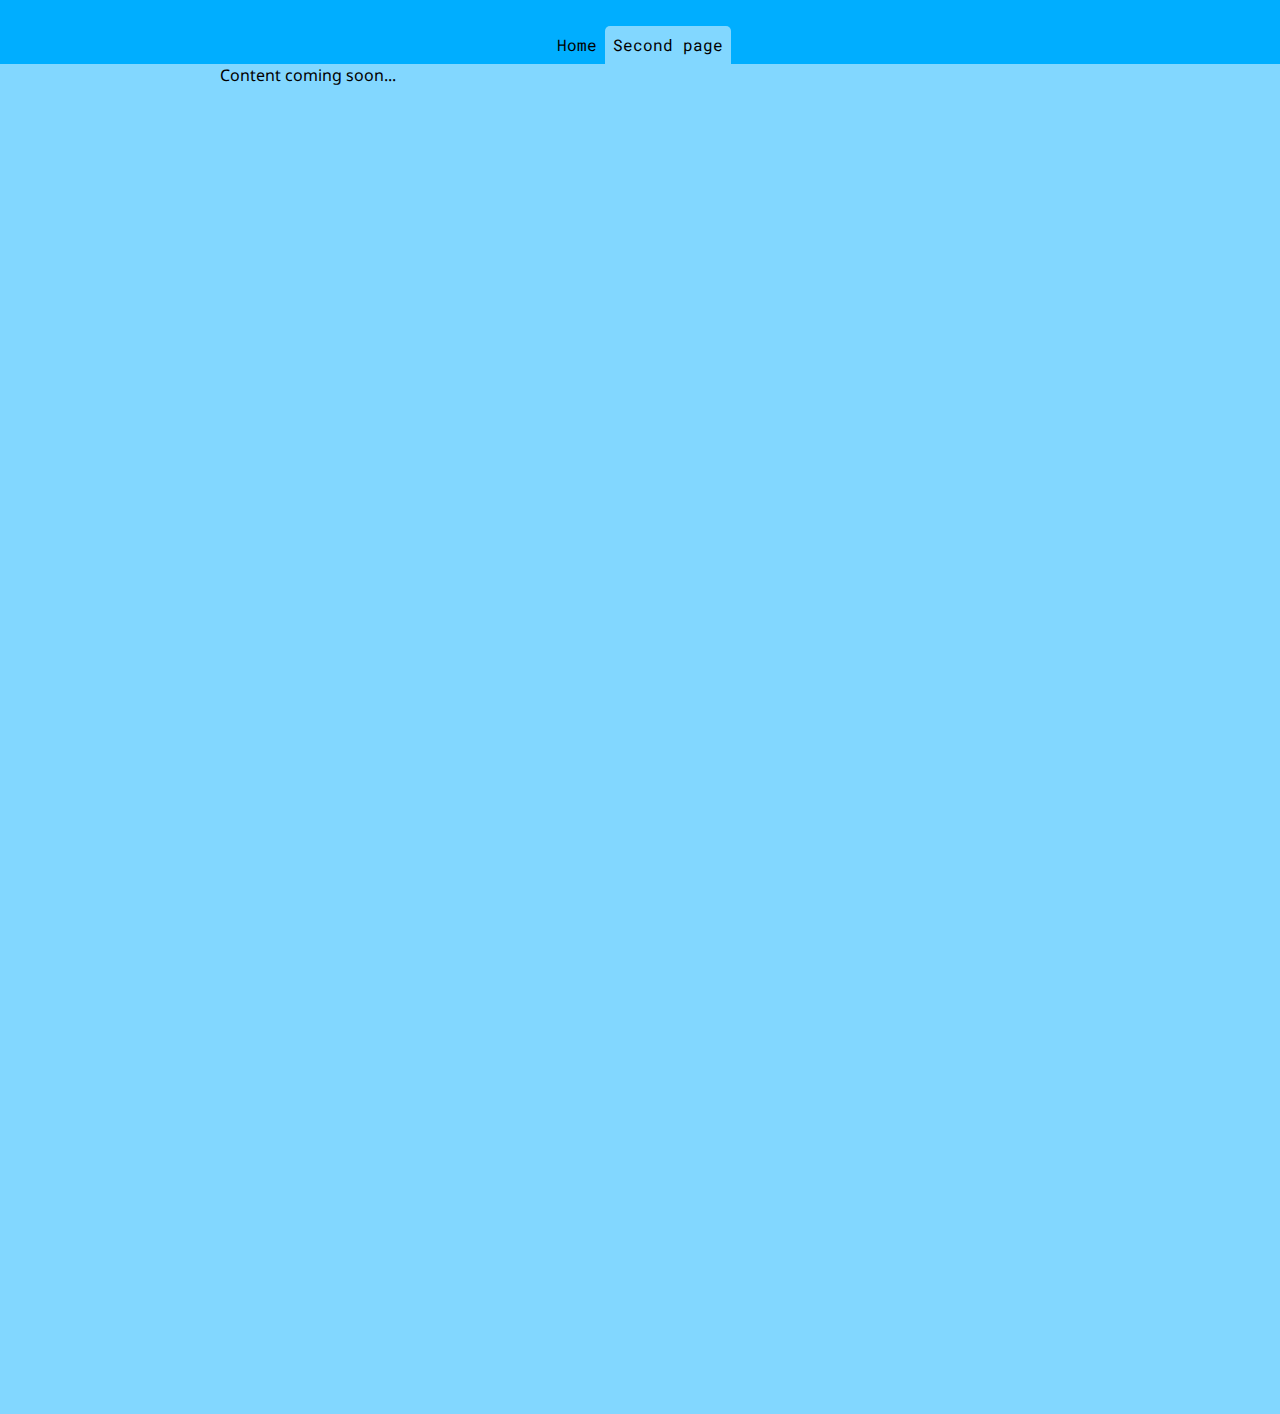
==== secondPage.html @ 553d44ae "navbar is now much nicer" ====
<!DOCTYPE html>
<html lang="en">
<head>
    <meta charset="UTF-8">
    <meta http-equiv="X-UA-Compatible" content="IE=edge">
    <meta name="viewport" content="width=device-width, initial-scale=1.0">
    <link rel="stylesheet" href="css/style.css">
    <link rel="stylesheet" href="css/secondPage.css">
    <link rel="stylesheet" href="https://fonts.googleapis.com/css?family=Noto+Sans|Roboto+Mono&display=swap">
    <title>Second page</title>
</head>
<body>

    <header>
        <nav>
            <ul class="nav-list">
                <li>
                    <div class="nav-object">
                        <a href="index.html">Home</a>
                    </div>
                </li>
                <li>
                    <div class="nav-object active">
                        <a href="secondPage.html">Second page</a>
                    </div>
                </li>
            </ul>
        </nav>
    </header>

    <div class="container">
        <p>Content coming soon...</p>
    </div>
</body>
</html>
---- css/style.css ----
:root {
    --box-shadow-clr: rgb(34, 60, 80, 0.4);
    --background-clr: #82d7ff;
    --dark-clr: #00aeff;
    --dark-hower-clr: #38c0ff;
}

/*The whole page*/
* {
    margin: 0;
    padding: 0;
    box-sizing: border-box;
}

body {
    font-family: 'Noto Sans', sans-serif;
    background: var(--background-clr);
}

h1, h2, h3, h4, a {
    font-family: 'Roboto Mono', monospace;
    margin-top: 1rem;
    margin-bottom: 0.5rem;
}

.container {
    max-width: 840px;
    margin: 0 auto;
}

.container > div {
    margin: 20px auto;
}

hr {
    border: 0;
    height: 1px;
    background-image: linear-gradient(to right, rgba(0, 0, 0, 0), rgba(0, 0, 0, 0.75), rgba(0, 0, 0, 0));
}

/*Header*/
header {
    background: var(--dark-clr);
    display: flex;
    flex-direction: column;
    align-items: center;
    justify-content: flex-end;
    overflow: hidden;
    height: 4rem;
}

header ul {
    list-style: none;
}

header li {
    float: left;
}

header a {
    text-decoration: none;
    color: black;
}

.nav-object {
    padding: 0.5rem;
    border-top-left-radius: 5px;
    border-top-right-radius: 5px;
    background: var(--dark-background-clr);
    transition: all 0.2s ease-in-out;
}

.nav-object:not(.active):hover {
    background-color: var(--dark-hower-clr);
}

.nav-object.active {
    background-color: var(--background-clr);
}




/*Intro*/
.intro {
    text-align: center;
}

.profile-picture {
    border-radius: 50%;
    width: 150px;
    height: 150px;
    box-shadow: 0 4px 4px 0 var(--box-shadow-clr);
    transition: all ease-in-out .2s;
    background-color: rgb(25, 25, 25);
}

.profile-picture:hover {
    box-shadow: 0 8px 12px 0 var(--box-shadow-clr);
}


/*I am and I like to*/
.about-grid {
    display: grid;
    grid-template-columns: 50% 50%;
}

.i-am, .i-like {
    justify-self: center;
}

.about-list {
    list-style: none;
    padding: 0;
}

@media (max-width: 480px) {
    .about-grid {
        grid-template-columns: 100%;
        column-width: auto;
    }
    .i-am, .i-like {
        width: 195px;
        justify-self:center;
    }
}


/*My projects*/
.projects-heading {
    text-align: center;
}

.projects-grid {
    display: grid;
    grid-template-columns: 50% 50%;
}

.project-image-wrapper {
    justify-self: center;
    padding: 4%;
    position: relative;
}

.project-image {
    width: 300px;
    height: 300px;
    border-radius: 5px;
    object-fit: cover;
    text-shadow: none;
    box-shadow: 0 4px 6px 0 var(--box-shadow-clr);
    transition: all ease-in-out .2s;
}

.project-image:hover {
    filter: brightness(.5);
    box-shadow: 8px 8px 8px 0 var(--box-shadow-clr);
}

.project-image-wrapper:hover > a {
    visibility: visible;
    text-shadow: 1px 1px 4px black;
}

.project-image-wrapper > a {
    position: absolute;
    top: 50%;
    left: 50%;
    transform: translate(-50%, -50%);
    color: white;
    text-decoration: none;
    font-size: 1rem;
    visibility: hidden;
    z-index: 2;
    transition: all ease-in-out .2s;
}

@media (max-width: 650px) {
    .projects-grid {
        grid-template-columns: 100%;
    }
}

/*TODO: FIX THE GAPS*/

/*Links and contact*/
.links-and-contact {
    display: grid;
    grid-template-columns: 30% 70%;
}

.links {
    justify-self: center;
}

.links-list {
    list-style: none;
    padding: 0;
}

@media (max-width: 650px) {
    .links-and-contact {
        grid-template-columns: 100%;
    }
    .email-and-message {
        justify-self: center;
    }
}

form input, textarea {
    padding: 5px;
    border-radius: 5px;
    width: 240px;
    border: 0px solid black;
    box-shadow: 0 0 5px 2px var(--box-shadow-clr);
    font-family: none;
    color: black;
}

form input[type="submit"] {
    width: 240px;
    background: var(--dark-clr);
    text-transform: uppercase;
    font-family: 'Noto Sans', sans-serif;
    font-weight: bold;
    cursor: pointer;
    transition: all ease-in-out .2s;;
}

form input[type="submit"]:hover {
    filter: brightness(1.1);
}

.submit-button-wrapper {
    margin: 20px 0;
}
---- css/secondPage.css ----
.container {
    display: grid;
    min-height: 150vh
}
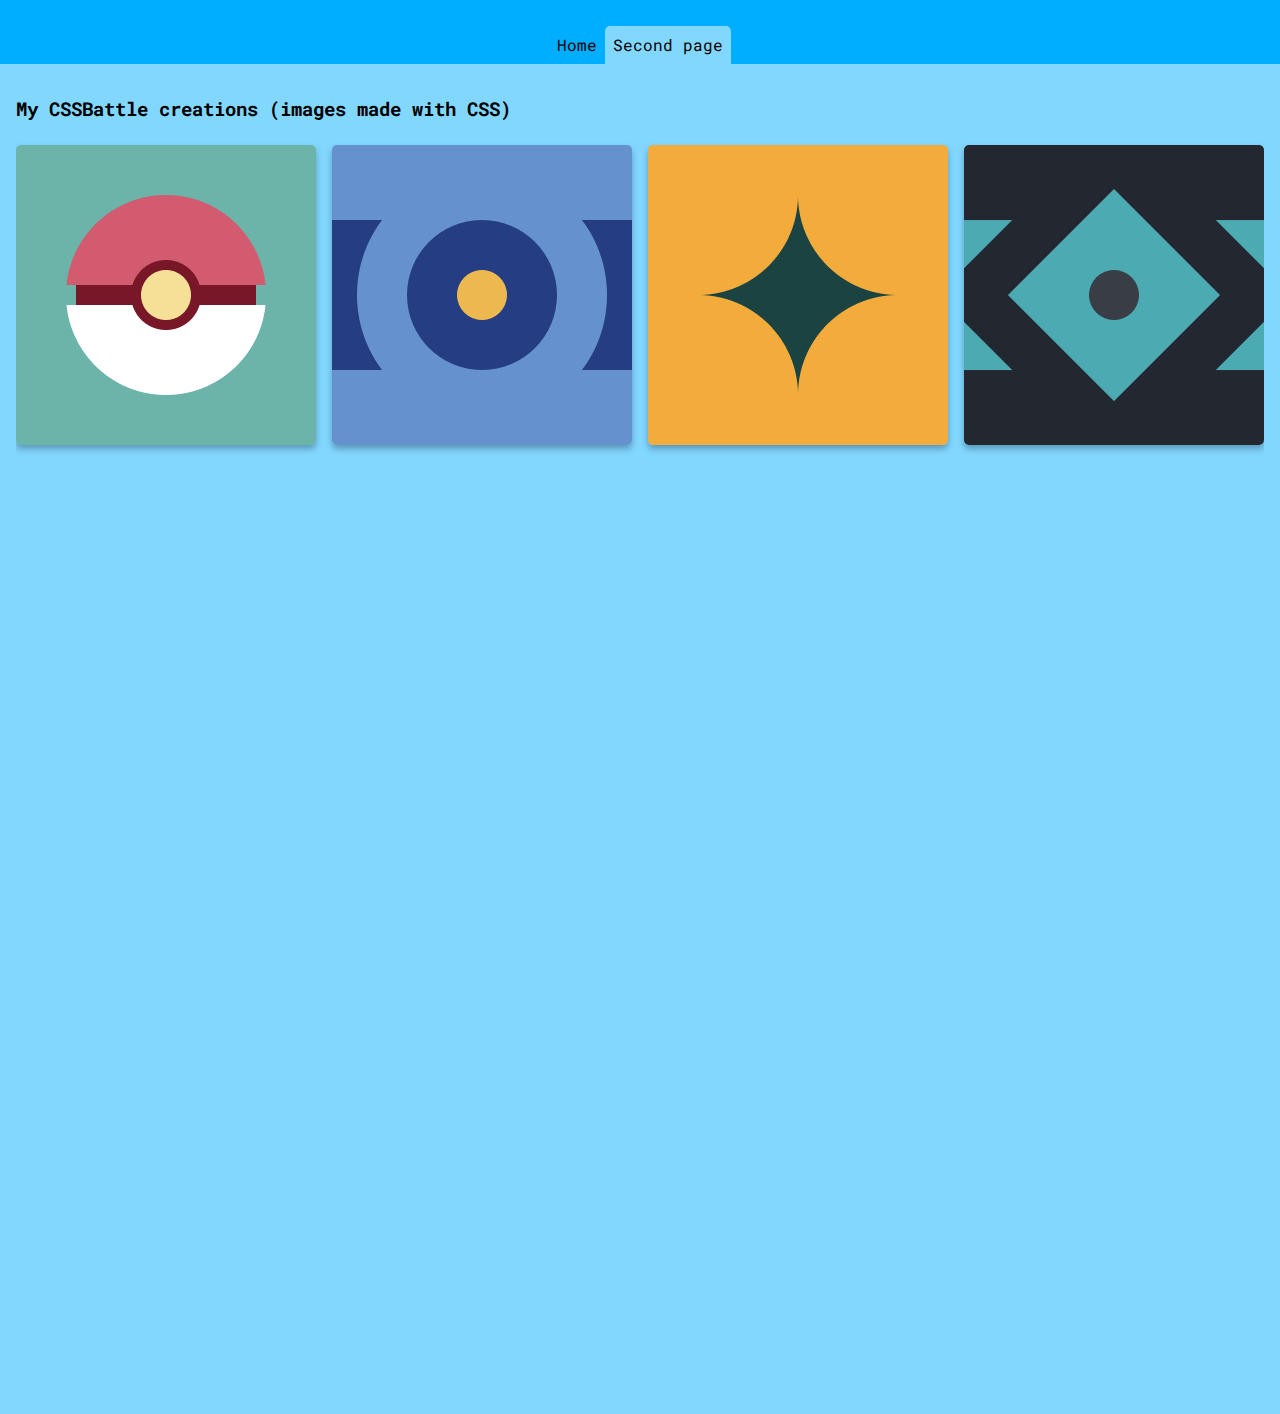
==== commit d7bb0fd2: "Created a horizontally scrolling display section for the cssbattle images" ====
--- a/secondPage.html
+++ b/secondPage.html
@@ -28,8 +28,41 @@
         </nav>
     </header>
 
-    <div class="container">
-        <p>Content coming soon...</p>
+    <div class="wrapper">
+
+        <h3>My CSSBattle creations (images made with CSS)</h3>
+        <div class="media-scroller snaps-inline">
+            <div class="media-element">
+                <img src="images/cssbattles/16_pokeball.png" alt="">
+            </div>
+            <div class="media-element">
+                <img src="images/cssbattles/1_push_button.png" alt="">
+            </div>
+            <div class="media-element">
+                <img src="images/cssbattles/5_suffocate.png" alt="">
+            </div>
+            <div class="media-element">
+                <img src="images/cssbattles/1_tesseract.png" alt="">
+            </div>
+            <div class="media-element">
+                <img src="images/cssbattles/6_equals.png" alt="">
+            </div>
+            <div class="media-element">
+                <img src="images/cssbattles/7_christmas_tree.png" alt="">
+            </div>
+            <div class="media-element">
+                <img src="images/cssbattles/7_ice_cream.png" alt="">
+            </div>
+            <div class="media-element">
+                <img src="images/cssbattles/7_letter_b.png" alt="">
+            </div>
+            <div class="media-element">
+                <img src="images/cssbattles/7_tunnel.png" alt="">
+            </div>
+            <div class="media-element">
+                <img src="images/cssbattles/9_mountains.png" alt="">
+            </div>
+        </div>
     </div>
 </body>
 </html>--- a/css/secondPage.css
+++ b/css/secondPage.css
@@ -1,4 +1,43 @@
-.container {
+.wrapper {
+    padding: 1rem;
+    min-height: 150vh;
+}
+
+.media-scroller {
+    --_spacer: 1rem;
     display: grid;
-    min-height: 150vh
+    gap: var(--_spacer);
+    grid-auto-flow: column;
+    padding: var(--_spacer) 0;
+    overflow-x: auto;
+    overscroll-behavior-inline: contain;
+}
+
+.media-element {
+    width: 300px;
+    height: 300px;
+    border-radius: 5px;
+    box-shadow: 0 4px 6px 0 var(--box-shadow-clr);
+    overflow: hidden;
+    transition: all ease-in-out .2s;
+}
+
+.media-element > img {
+    margin-left: 50%;
+    transform: translateX(-50%);
+    block-size: 100%;
+    object-fit: cover;
+}
+
+.media-element:hover {
+    filter: brightness(.5);
+    box-shadow: 8px 8px 8px 0 var(--box-shadow-clr);
+}
+
+.snaps-inline {
+    scroll-snap-type: inline mandatory;
+}
+  
+  .snaps-inline > * {
+    scroll-snap-align: start;
 }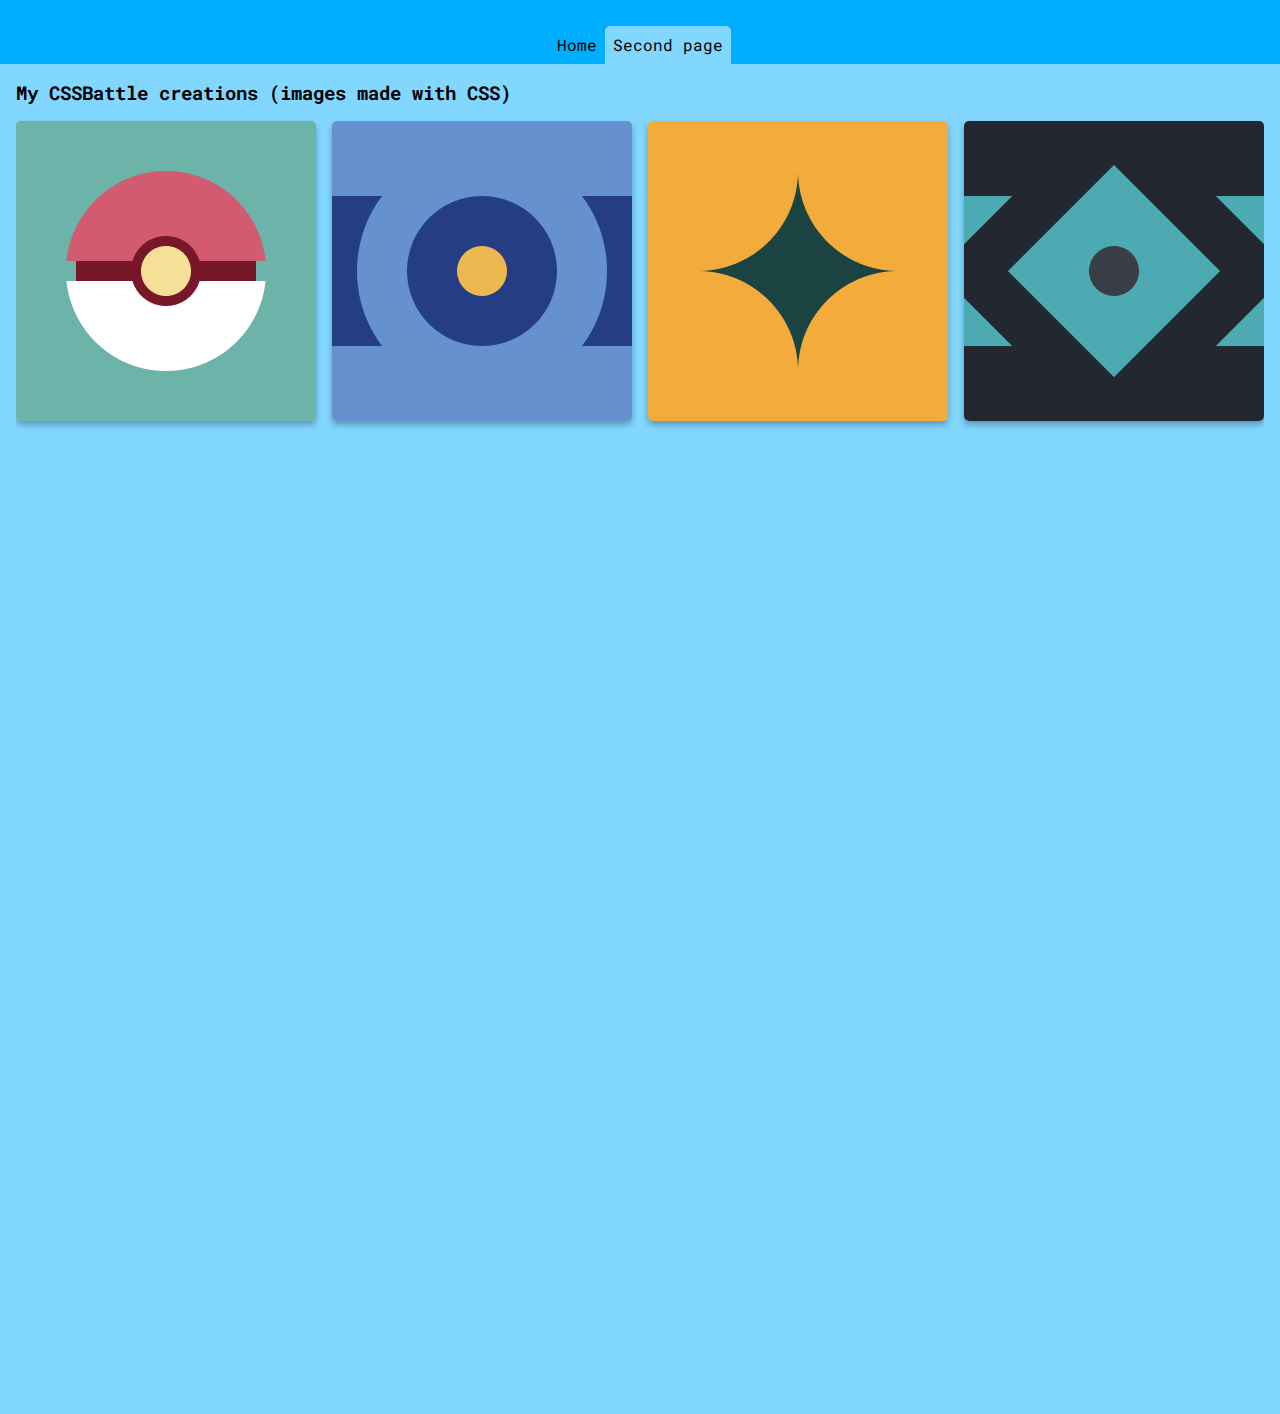
==== commit 52a863b6: "deleted old comment and added a new one" ====
--- a/secondPage.html
+++ b/secondPage.html
@@ -30,6 +30,7 @@
 
     <div class="wrapper">
 
+        <!--TODO: Create links to the codes behind the images-->
         <h3>My CSSBattle creations (images made with CSS)</h3>
         <div class="media-scroller snaps-inline">
             <div class="media-element">
--- a/css/style.css
+++ b/css/style.css
@@ -19,8 +19,6 @@
 
 h1, h2, h3, h4, a {
     font-family: 'Roboto Mono', monospace;
-    margin-top: 1rem;
-    margin-bottom: 0.5rem;
 }
 
 .container {
@@ -106,6 +104,10 @@
     grid-template-columns: 50% 50%;
 }
 
+.about-grid h3 {
+    margin-bottom: 0.5rem;
+}
+
 .i-am, .i-like {
     justify-self: center;
 }
@@ -130,6 +132,7 @@
 /*My projects*/
 .projects-heading {
     text-align: center;
+    margin-bottom: 0.5rem;
 }
 
 .projects-grid {
@@ -182,8 +185,6 @@
     }
 }
 
-/*TODO: FIX THE GAPS*/
-
 /*Links and contact*/
 .links-and-contact {
     display: grid;
@@ -197,6 +198,12 @@
 .links-list {
     list-style: none;
     padding: 0;
+}
+
+.links > h3,
+.email-and-message form label h3 {
+    margin-top: 1rem;
+    margin-bottom: 0.5rem;
 }
 
 @media (max-width: 650px) {
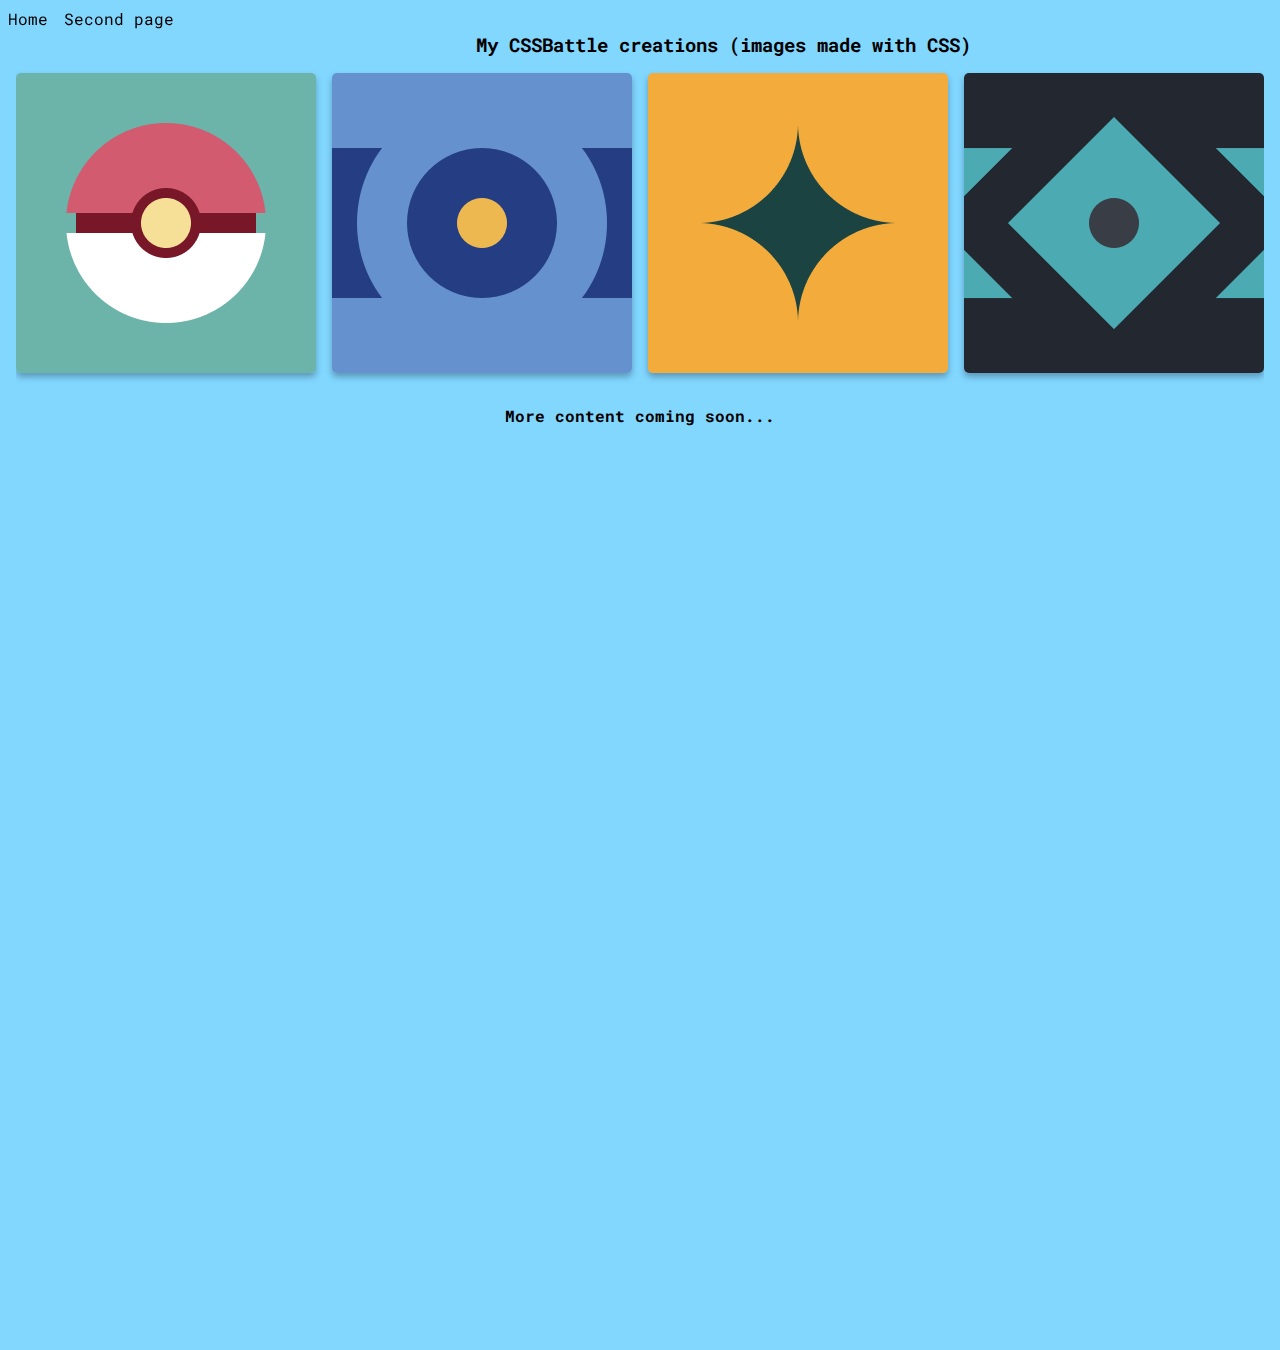
==== commit d3851556: "Centered headings on second page" ====
--- a/secondPage.html
+++ b/secondPage.html
@@ -64,6 +64,8 @@
                 <img src="images/cssbattles/9_mountains.png" alt="">
             </div>
         </div>
+
+        <h4>More content coming soon...</h4>
     </div>
 </body>
 </html>--- a/css/style.css
+++ b/css/style.css
@@ -38,6 +38,12 @@
 
 /*Header*/
 header {
+    position: sticky;
+    top: 0;
+    z-index: 10;
+}
+
+.header-wrapper {
     background: var(--dark-clr);
     display: flex;
     flex-direction: column;
@@ -72,11 +78,17 @@
     background-color: var(--dark-hower-clr);
 }
 
+.nav-object a {
+    transition: all 0.2s ease-in-out;
+}
+
+.nav-object:not(.active):hover a {
+    color: white;
+}
+
 .nav-object.active {
     background-color: var(--background-clr);
 }
-
-
 
 
 /*Intro*/
--- a/css/secondPage.css
+++ b/css/secondPage.css
@@ -1,6 +1,11 @@
 .wrapper {
     padding: 1rem;
     min-height: 150vh;
+}
+
+.wrapper h3, h4 {
+    text-align: center;
+    padding-top: 1rem;
 }
 
 .media-scroller {
@@ -38,6 +43,6 @@
     scroll-snap-type: inline mandatory;
 }
   
-  .snaps-inline > * {
+.snaps-inline > * {
     scroll-snap-align: start;
 }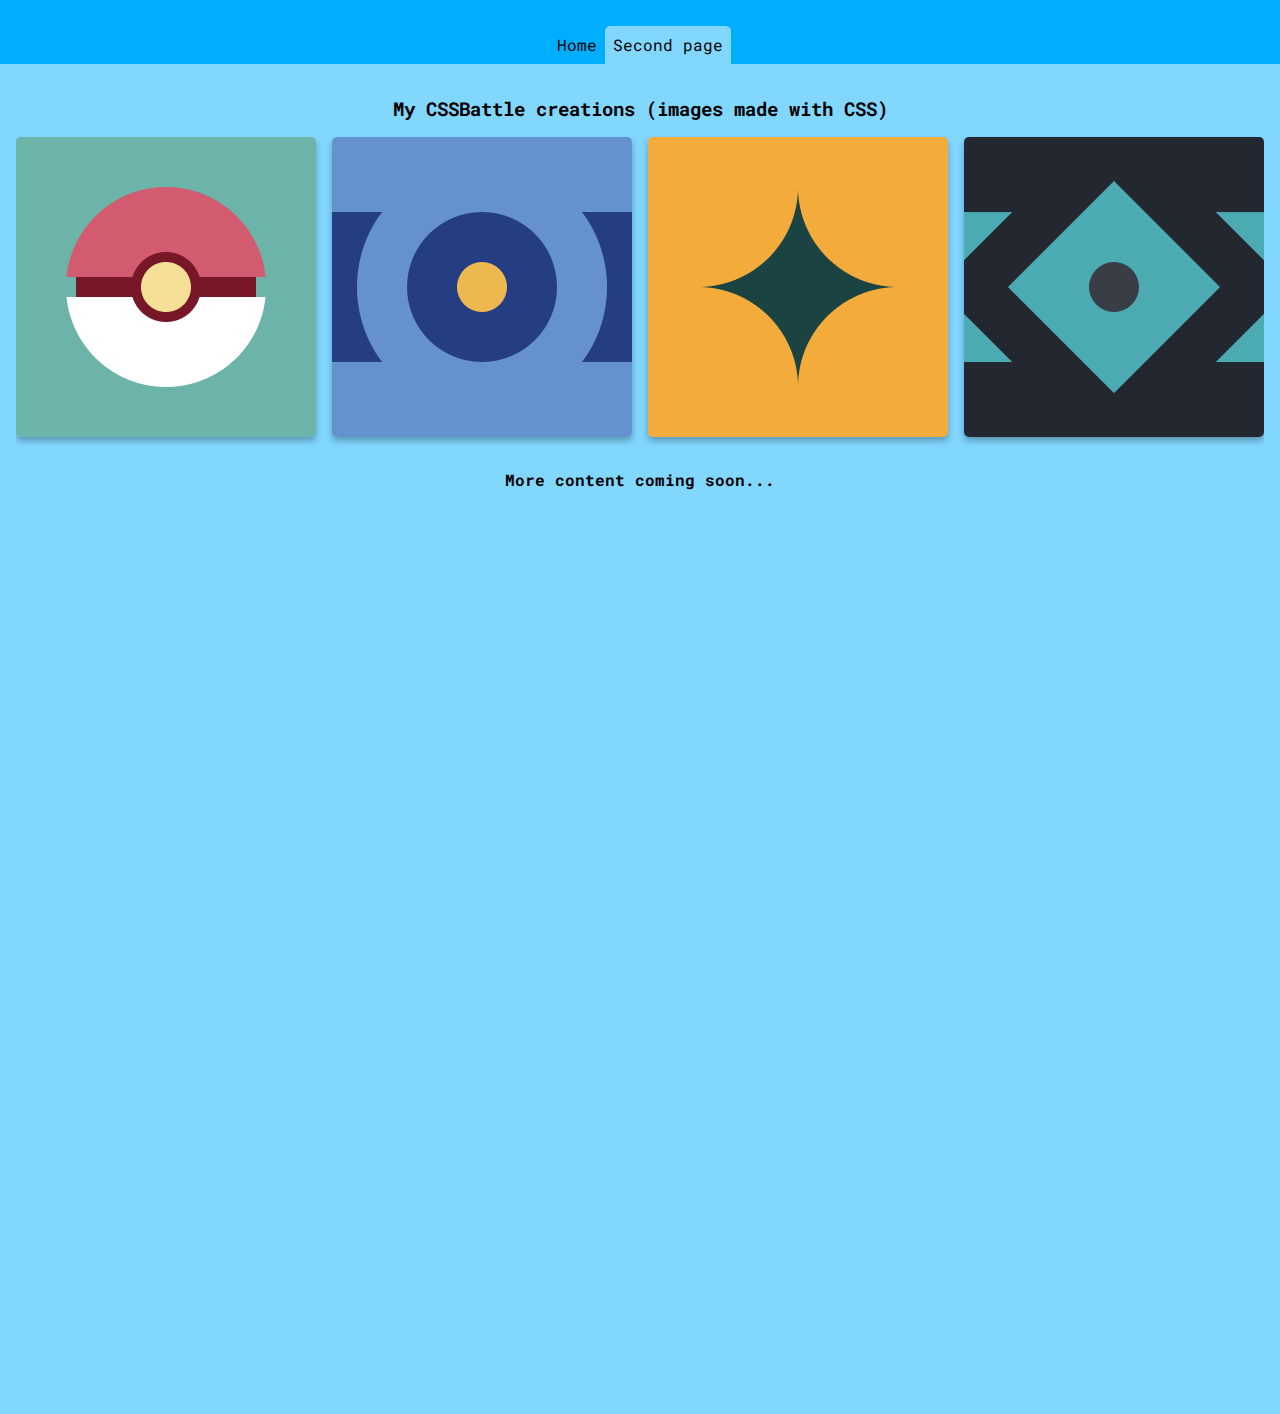
==== commit e3bdb09a: "Merge branch 'main' of https://github.com/TuomasMattila/tuomasmattila.github.io" ====
--- a/secondPage.html
+++ b/secondPage.html
@@ -12,20 +12,22 @@
 <body>
 
     <header>
-        <nav>
-            <ul class="nav-list">
-                <li>
-                    <div class="nav-object">
-                        <a href="index.html">Home</a>
-                    </div>
-                </li>
-                <li>
-                    <div class="nav-object active">
-                        <a href="secondPage.html">Second page</a>
-                    </div>
-                </li>
-            </ul>
-        </nav>
+        <div class="header-wrapper">
+            <nav>
+                <ul class="nav-list">
+                    <li>
+                        <div class="nav-object">
+                            <a href="index.html">Home</a>
+                        </div>
+                    </li>
+                    <li>
+                        <div class="nav-object active">
+                            <a href="secondPage.html">Second page</a>
+                        </div>
+                    </li>
+                </ul>
+            </nav>
+        </div>
     </header>
 
     <div class="wrapper">
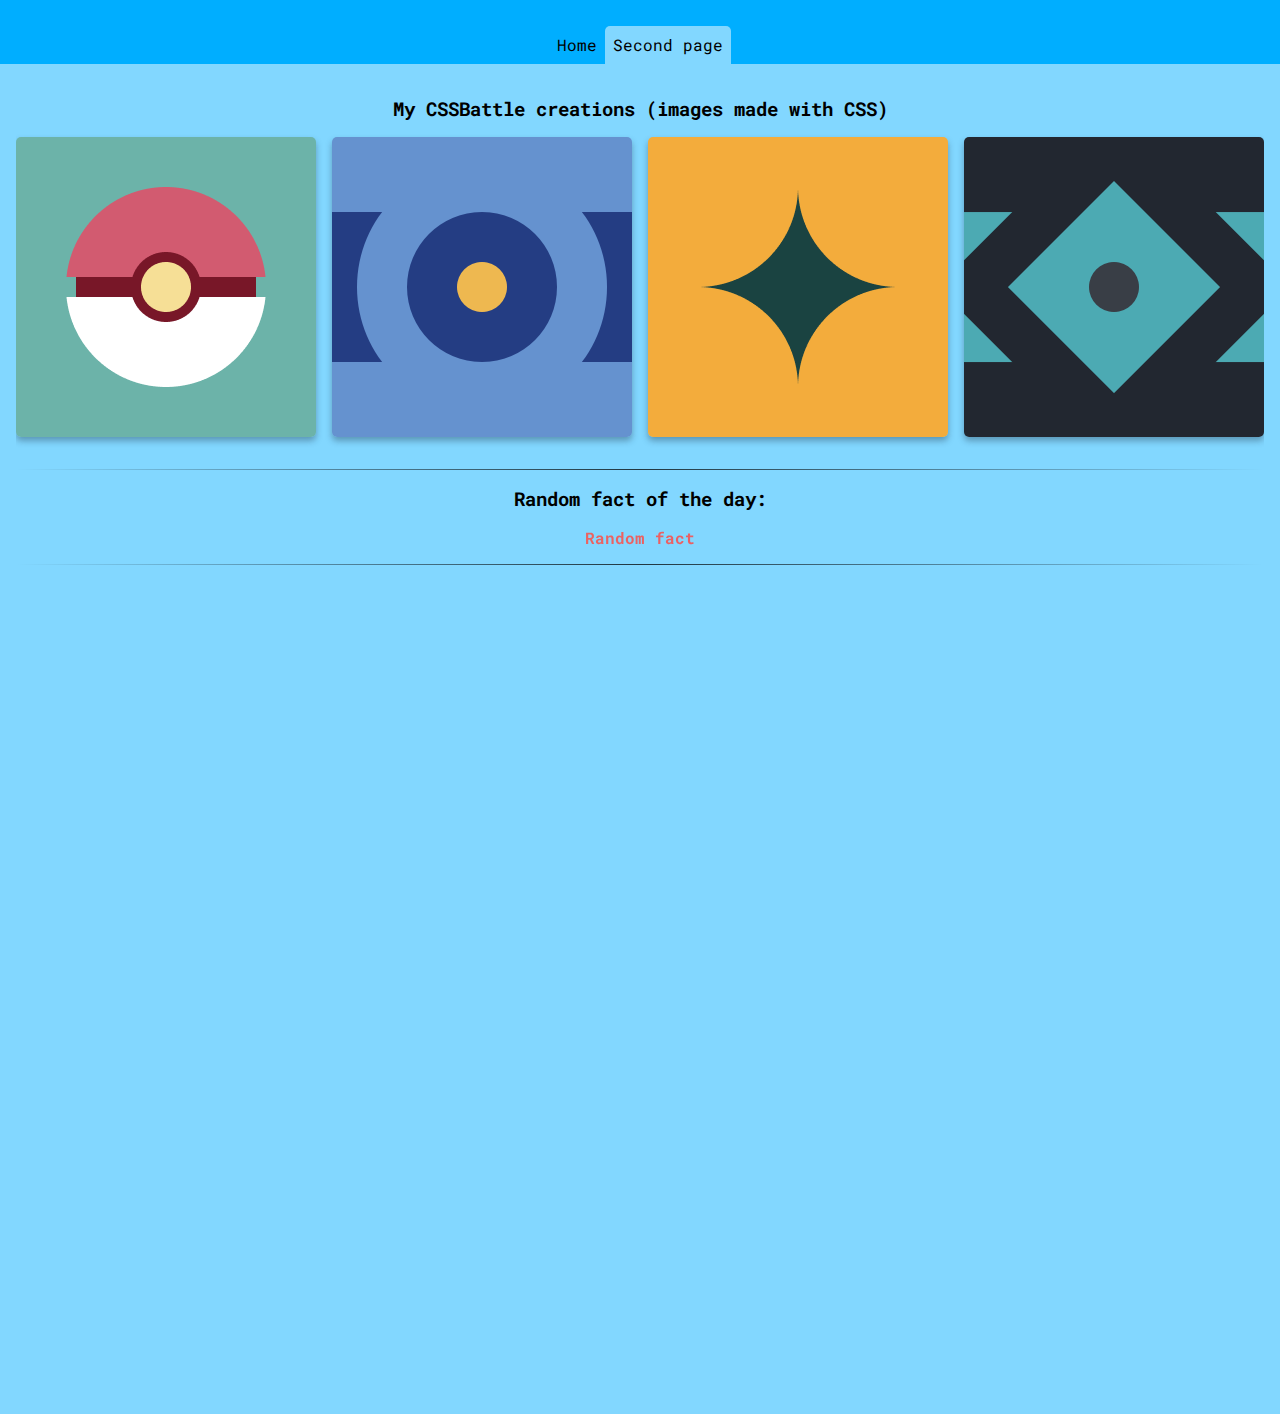
==== commit aee62fda: "added random fact of the day" ====
--- a/secondPage.html
+++ b/secondPage.html
@@ -67,7 +67,13 @@
             </div>
         </div>
 
-        <h4>More content coming soon...</h4>
+        <hr/>
+
+        <h3>Random fact of the day:</h3>
+        <h4 id="fact">Random fact</h4>
+
+        <hr/>
     </div>
+    <script src="js/secondPage.js"></script>
 </body>
 </html>--- a/css/secondPage.css
+++ b/css/secondPage.css
@@ -6,6 +6,32 @@
 .wrapper h3, h4 {
     text-align: center;
     padding-top: 1rem;
+}
+
+hr {
+    margin-top: 1rem;
+}
+
+#fact {
+    background: -webkit-linear-gradient(top left, #ee7752, #e73c7e, #23a6d5, #23d5ab);
+    background-size: 400% 400%;
+    font-weight: bold;
+    background-clip: text;
+    -webkit-background-clip: text;
+    -webkit-text-fill-color: transparent;
+    animation: gradient 5s ease infinite;
+}
+
+@keyframes gradient {
+    0% {
+        background-position: 0% 50%;
+    }
+    50% {
+        background-position: 100% 50%;
+    }
+    100% {
+        background-position: 0% 50%;
+    }
 }
 
 .media-scroller {
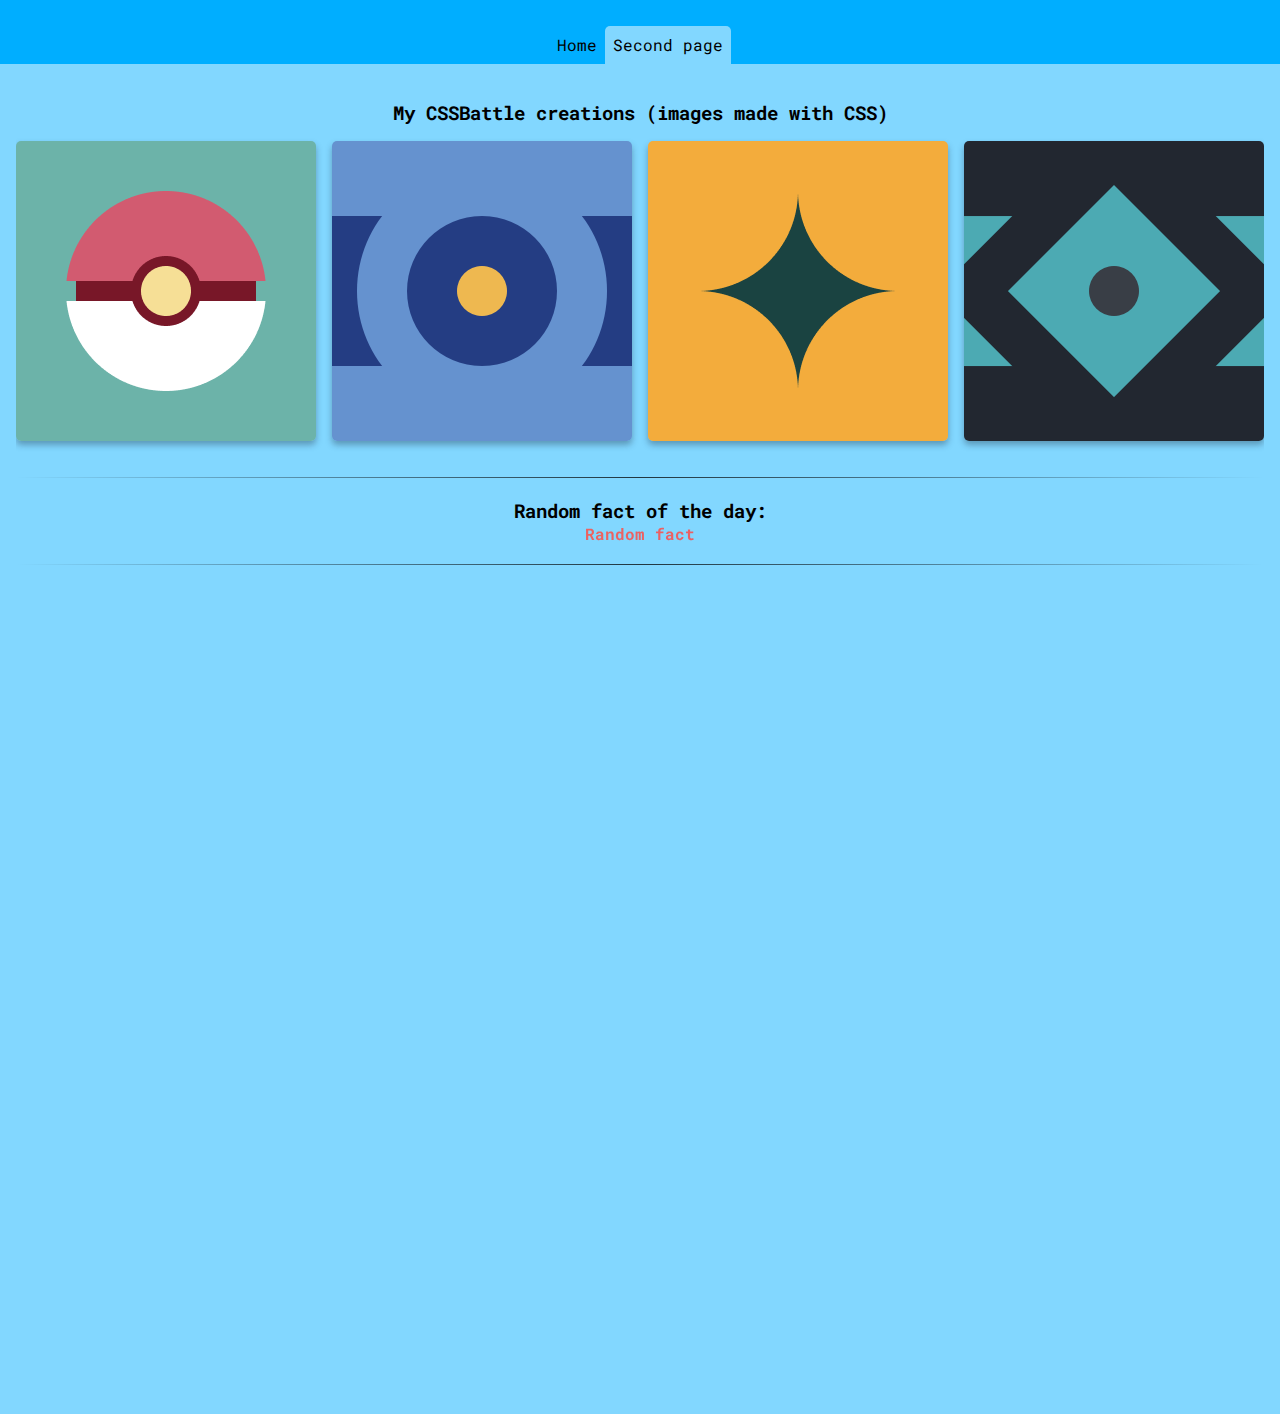
==== commit d48983bb: "alignment changes" ====
--- a/secondPage.html
+++ b/secondPage.html
@@ -32,46 +32,50 @@
 
     <div class="wrapper">
 
-        <!--TODO: Create links to the codes behind the images-->
-        <h3>My CSSBattle creations (images made with CSS)</h3>
-        <div class="media-scroller snaps-inline">
-            <div class="media-element">
-                <img src="images/cssbattles/16_pokeball.png" alt="">
-            </div>
-            <div class="media-element">
-                <img src="images/cssbattles/1_push_button.png" alt="">
-            </div>
-            <div class="media-element">
-                <img src="images/cssbattles/5_suffocate.png" alt="">
-            </div>
-            <div class="media-element">
-                <img src="images/cssbattles/1_tesseract.png" alt="">
-            </div>
-            <div class="media-element">
-                <img src="images/cssbattles/6_equals.png" alt="">
-            </div>
-            <div class="media-element">
-                <img src="images/cssbattles/7_christmas_tree.png" alt="">
-            </div>
-            <div class="media-element">
-                <img src="images/cssbattles/7_ice_cream.png" alt="">
-            </div>
-            <div class="media-element">
-                <img src="images/cssbattles/7_letter_b.png" alt="">
-            </div>
-            <div class="media-element">
-                <img src="images/cssbattles/7_tunnel.png" alt="">
-            </div>
-            <div class="media-element">
-                <img src="images/cssbattles/9_mountains.png" alt="">
+        <div class="cssbattles">
+            <!--TODO: Create links to the codes behind the images-->
+            <h3>My CSSBattle creations (images made with CSS)</h3>
+            <div class="media-scroller snaps-inline">
+                <div class="media-element">
+                    <img src="images/cssbattles/16_pokeball.png" alt="">
+                </div>
+                <div class="media-element">
+                    <img src="images/cssbattles/1_push_button.png" alt="">
+                </div>
+                <div class="media-element">
+                    <img src="images/cssbattles/5_suffocate.png" alt="">
+                </div>
+                <div class="media-element">
+                    <img src="images/cssbattles/1_tesseract.png" alt="">
+                </div>
+                <div class="media-element">
+                    <img src="images/cssbattles/6_equals.png" alt="">
+                </div>
+                <div class="media-element">
+                    <img src="images/cssbattles/7_christmas_tree.png" alt="">
+                </div>
+                <div class="media-element">
+                    <img src="images/cssbattles/7_ice_cream.png" alt="">
+                </div>
+                <div class="media-element">
+                    <img src="images/cssbattles/7_letter_b.png" alt="">
+                </div>
+                <div class="media-element">
+                    <img src="images/cssbattles/7_tunnel.png" alt="">
+                </div>
+                <div class="media-element">
+                    <img src="images/cssbattles/9_mountains.png" alt="">
+                </div>
             </div>
         </div>
 
         <hr/>
 
-        <h3>Random fact of the day:</h3>
-        <h4 id="fact">Random fact</h4>
-
+        <div class="random-fact">
+            <h3>Random fact of the day:</h3>
+            <h4 id="fact">Random fact</h4>
+        </div>
+        
         <hr/>
     </div>
     <script src="js/secondPage.js"></script>
--- a/css/style.css
+++ b/css/style.css
@@ -113,6 +113,7 @@
 /*I am and I like to*/
 .about-grid {
     display: grid;
+    margin-block: 0;
     grid-template-columns: 50% 50%;
 }
 
@@ -133,10 +134,12 @@
     .about-grid {
         grid-template-columns: 100%;
         column-width: auto;
+        gap: 1rem;
     }
     .i-am, .i-like {
         width: 195px;
-        justify-self:center;
+        justify-self: center;
+        text-align: center;
     }
 }
 
--- a/css/secondPage.css
+++ b/css/secondPage.css
@@ -5,11 +5,10 @@
 
 .wrapper h3, h4 {
     text-align: center;
-    padding-top: 1rem;
 }
 
-hr {
-    margin-top: 1rem;
+.wrapper > div {
+    margin: 20px auto;
 }
 
 #fact {
